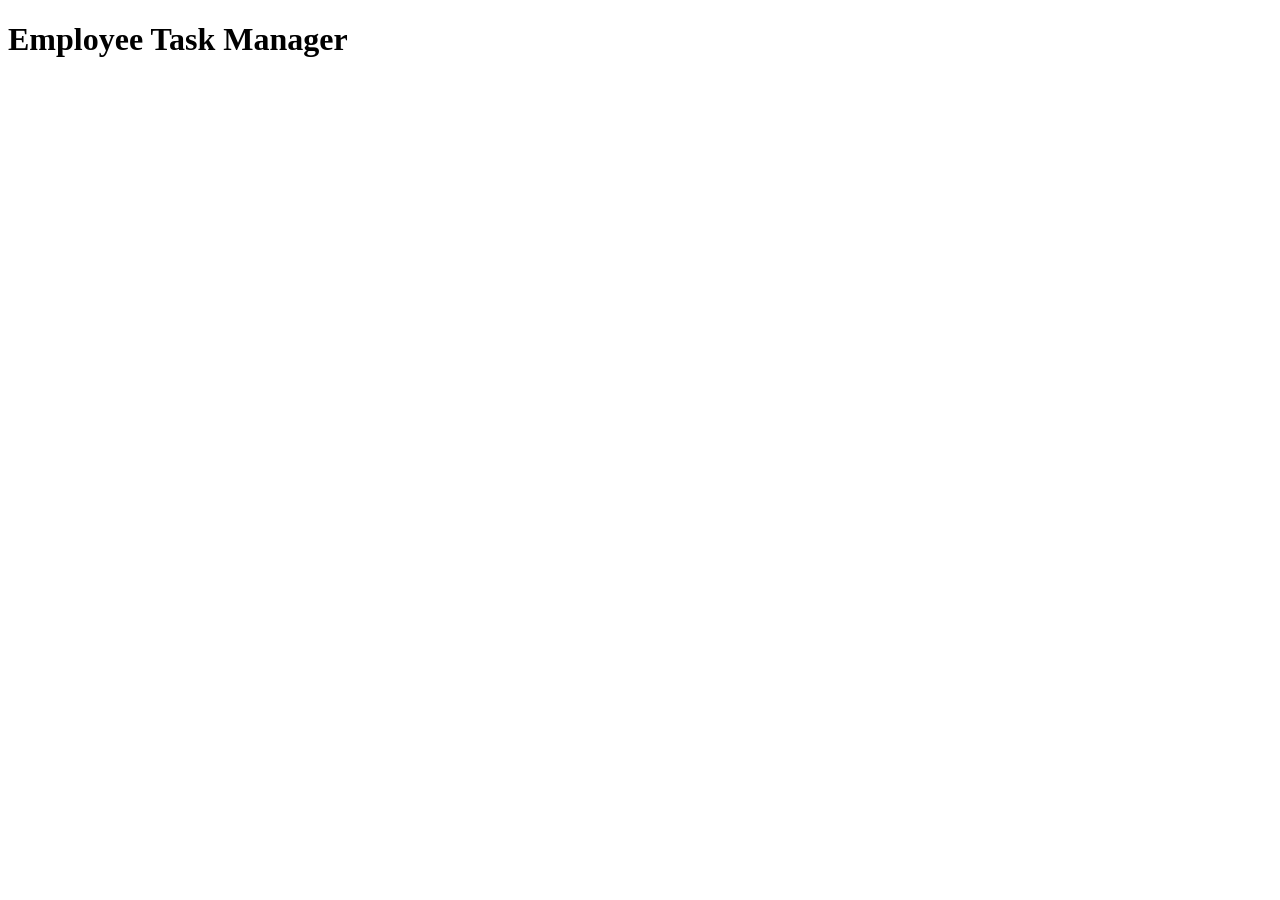
==== index.html @ 2cb7c572 "added the code for displaying header" ====
<!DOCTYPE html>
<html lang="en">
<head>
    <meta charset="UTF-8">
    <meta name="viewport" content="width=device-width, initial-scale=1.0">
    <title>Employee Task Manager</title>
    <link rel="stylesheet" href="style.css">
</head>
<body>

<header class="header">
    <h1>Employee Task Manager</h1>
</header>

<script src="script.js"></script>
</body>
</html>
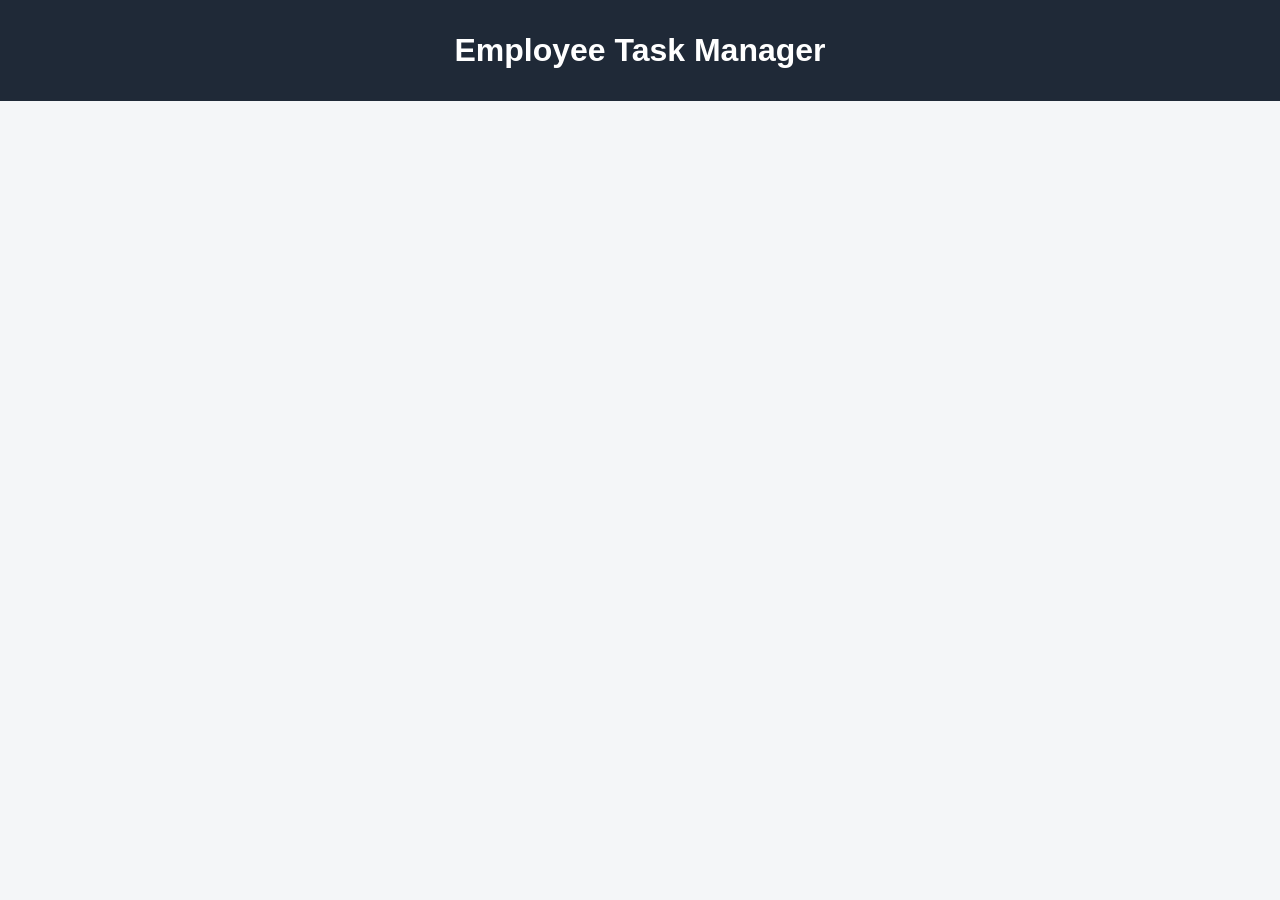
==== commit 46f88de5: "fix header review comments" ====
--- a/index.html
+++ b/index.html
@@ -3,7 +3,6 @@
 <head>
     <meta charset="UTF-8">
     <meta name="viewport" content="width=device-width, initial-scale=1.0">
-    <title>Employee Task Manager</title>
     <link rel="stylesheet" href="style.css">
 </head>
 <body>
--- a/style.css
+++ b/style.css
@@ -0,0 +1,24 @@
+* {
+    box-sizing: border-box;
+}
+body {
+    margin: 0;
+    font-family: Arial, sans-serif;
+    background: #f4f6f8;
+}
+.header {
+    width: 100%;
+    padding: 2rem;
+    background: #1f2937;
+    color: white;
+    text-align: center;
+}
+.header h1 {
+    margin: 0;
+    font-size: 2rem;
+}
+@media (max-width: 40rem) {
+    .header {
+        padding: 1.5rem;
+    }
+}
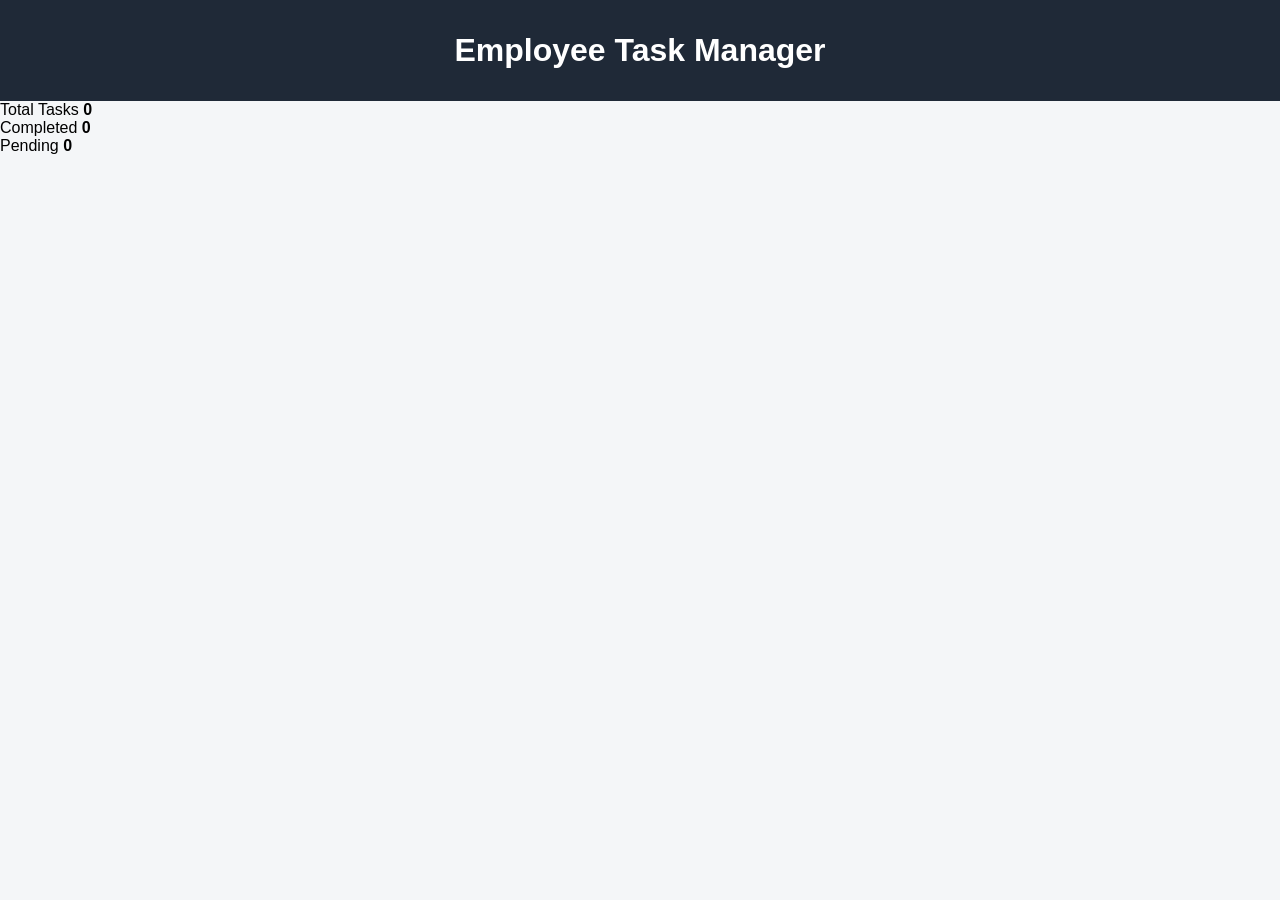
==== commit 6c4bc11e: "added summary cards in html file" ====
--- a/index.html
+++ b/index.html
@@ -10,7 +10,22 @@
 <header class="header">
     <h1>Employee Task Manager</h1>
 </header>
+<section class="summary">
+    <div class="summary-card">
+        <span>Total Tasks</span>
+        <strong id="totalTasks">0</strong>
+    </div>
 
+    <div class="summary-card">
+        <span>Completed</span>
+        <strong id="completedTasks">0</strong>
+    </div>
+
+    <div class="summary-card">
+        <span>Pending</span>
+        <strong id="pendingTasks">0</strong>
+    </div>
+</section>
 <script src="script.js"></script>
 </body>
 </html>
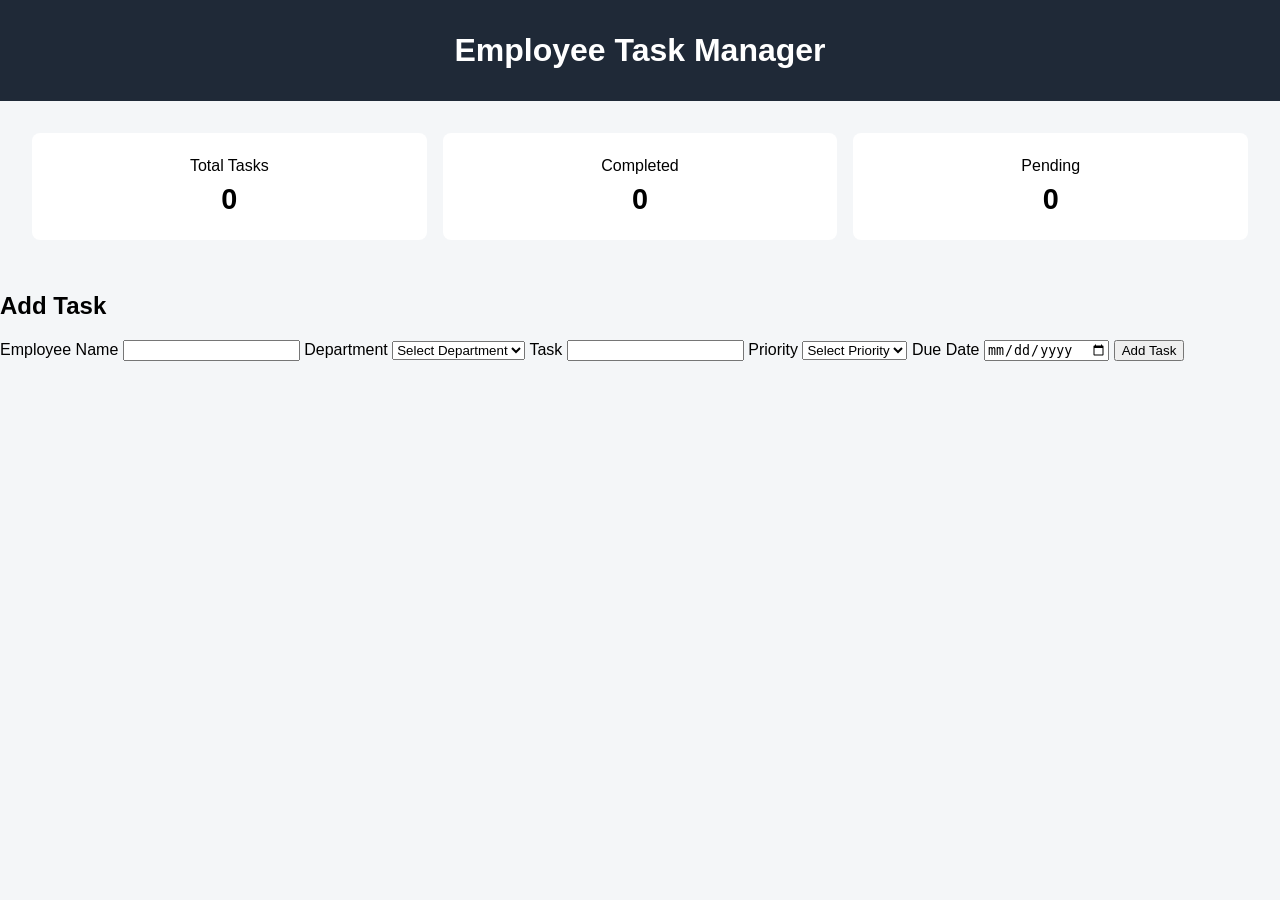
==== commit 6f88b9ae: "added form for collecting task details" ====
--- a/index.html
+++ b/index.html
@@ -26,6 +26,36 @@
         <strong id="pendingTasks">0</strong>
     </div>
 </section>
+<section class="task-form">
+    <h2>Add Task</h2>
+
+    <form id="taskForm">
+        <label for="employeeName">Employee Name</label>
+        <input type="text" id="employeeName" required>
+
+        <label for="department">Department</label>
+        <select id="department" required>
+            <option value="">Select Department</option>
+            <option value="HR">HR</option>
+            <option value="IT">IT</option>
+            <option value="Finance">Finance</option>
+            <option value="Marketing">Marketing</option>
+        </select>
+        <label for="task">Task</label>
+        <input type="text" id="task" required>
+        <label for="priority">Priority</label>
+        <select id="priority" required>
+            <option value="">Select Priority</option>
+            <option value="High">High</option>
+            <option value="Medium">Medium</option>
+            <option value="Low">Low</option>
+        </select>
+
+        <label for="dueDate">Due Date</label>
+        <input type="date" id="dueDate" required>
+        <button type="submit">Add Task</button>
+    </form>
+</section>
 <script src="script.js"></script>
 </body>
 </html>
--- a/style.css
+++ b/style.css
@@ -21,4 +21,28 @@
     .header {
         padding: 1.5rem;
     }
+}
+.summary {
+    display: flex;
+    gap: 1rem;
+    padding: 2rem;
+}
+.summary-card {
+    flex: 1;
+    display: flex;
+    flex-direction: column;
+    gap: 0.5rem;
+    padding: 1.5rem;
+    text-align: center;
+    background: #ffffff;
+    border-radius: 0.5rem;
+}
+.summary-card strong {
+    font-size: 1.8rem;
+}
+@media (max-width: 40rem) {
+    .summary {
+        flex-direction: column;
+        padding: 1rem;
+    }
 }
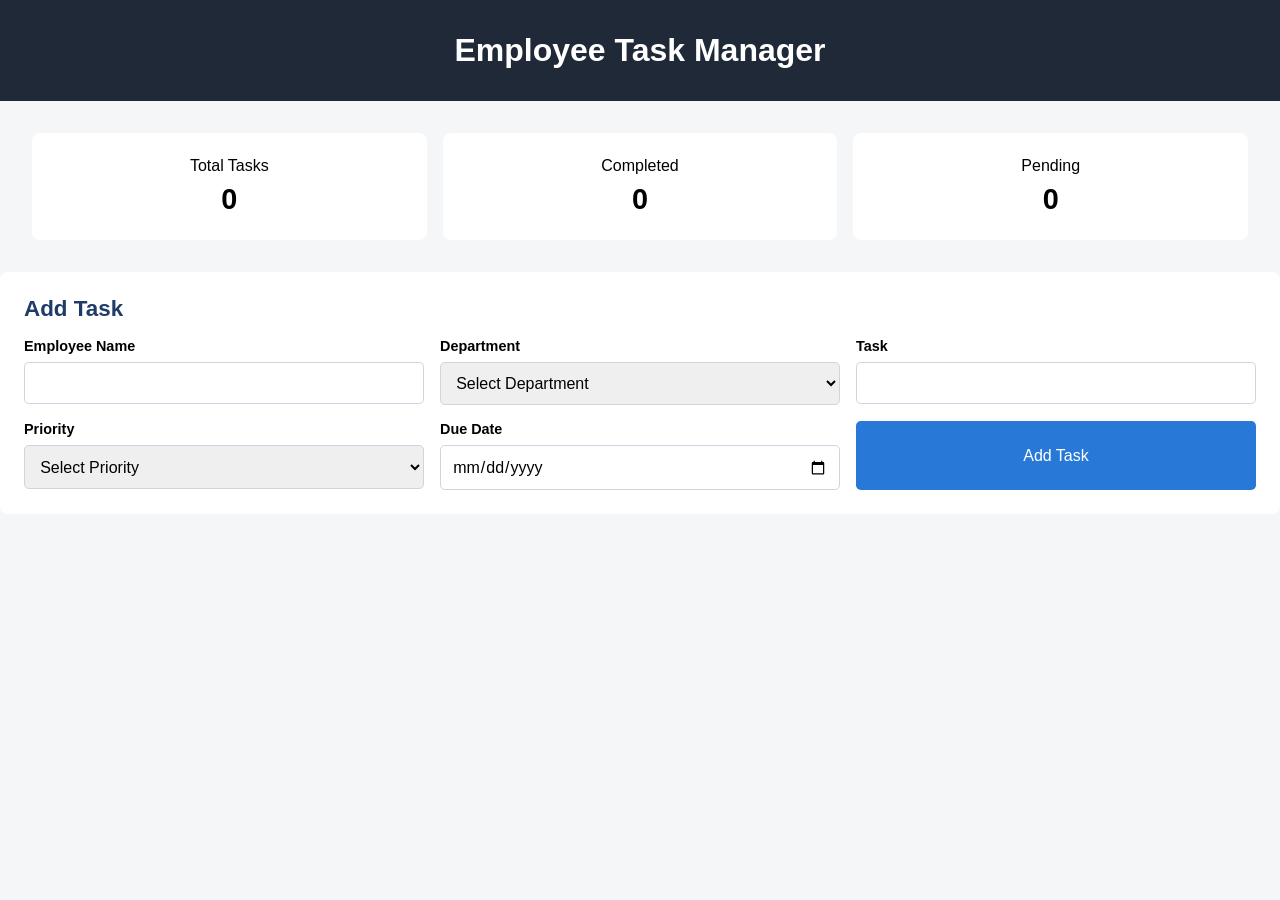
==== commit a23f05cd: "add task form and functionality" ====
--- a/index.html
+++ b/index.html
@@ -28,31 +28,40 @@
 </section>
 <section class="task-form">
     <h2>Add Task</h2>
+    <form id="taskForm">
+        <div class="form-field">
+            <label for="employeeName">Employee Name</label>
+            <input type="text" id="employeeName" required>
+        </div>
+        <div class="form-field">
+            <label for="department">Department</label>
+            <select id="department" required>
+                <option value="">Select Department</option>
+                <option value="HR">HR</option>
+                <option value="IT">IT</option>
+                <option value="Finance">Finance</option>
+                <option value="Marketing">Marketing</option>
+            </select>
+        </div>
 
-    <form id="taskForm">
-        <label for="employeeName">Employee Name</label>
-        <input type="text" id="employeeName" required>
+        <div class="form-field">
+            <label for="task">Task</label>
+            <input type="text" id="task" required>
+        </div>
 
-        <label for="department">Department</label>
-        <select id="department" required>
-            <option value="">Select Department</option>
-            <option value="HR">HR</option>
-            <option value="IT">IT</option>
-            <option value="Finance">Finance</option>
-            <option value="Marketing">Marketing</option>
-        </select>
-        <label for="task">Task</label>
-        <input type="text" id="task" required>
-        <label for="priority">Priority</label>
-        <select id="priority" required>
-            <option value="">Select Priority</option>
-            <option value="High">High</option>
-            <option value="Medium">Medium</option>
-            <option value="Low">Low</option>
-        </select>
-
-        <label for="dueDate">Due Date</label>
-        <input type="date" id="dueDate" required>
+        <div class="form-field">
+            <label for="priority">Priority</label>
+            <select id="priority" required>
+                <option value="">Select Priority</option>
+                <option value="High">High</option>
+                <option value="Medium">Medium</option>
+                <option value="Low">Low</option>
+            </select>
+        </div>
+        <div class="form-field">
+            <label for="dueDate">Due Date</label>
+            <input type="date" id="dueDate" required>
+        </div>
         <button type="submit">Add Task</button>
     </form>
 </section>
--- a/style.css
+++ b/style.css
@@ -45,4 +45,55 @@
         flex-direction: column;
         padding: 1rem;
     }
+}
+.task-form {
+    display: flex;
+    flex-direction: column;
+    gap: 1rem;
+    padding: 1.5rem;
+    background: #ffffff;
+    border-radius: 0.5rem;
+}
+.task-form h2 {
+    margin: 0;
+    font-size: 1.4rem;
+    color: #1f3b68;
+}
+.task-form form {
+    display: grid;
+    grid-template-columns: repeat(3, 1fr);
+    gap: 1rem;
+}
+.form-field {
+    display: flex;
+    flex-direction: column;
+    gap: 0.5rem;
+}
+.form-field label {
+    font-weight: bold;
+    font-size: 0.9rem;
+}
+.form-field input,
+.form-field select {
+    padding: 0.7rem;
+    font: inherit;
+    border: 0.0625rem solid #cbd5e1;
+    border-radius: 0.3rem;
+}
+.task-form button {
+    padding: 0.7rem;
+    background: #2878d8;
+    color: #ffffff;
+    border: none;
+    border-radius: 0.3rem;
+    font: inherit;
+    cursor: pointer;
+}
+@media (max-width: 40rem) {
+    .task-form {
+        padding: 1rem;
+    }
+    .task-form form {
+        grid-template-columns: 1fr;
+    }
 }
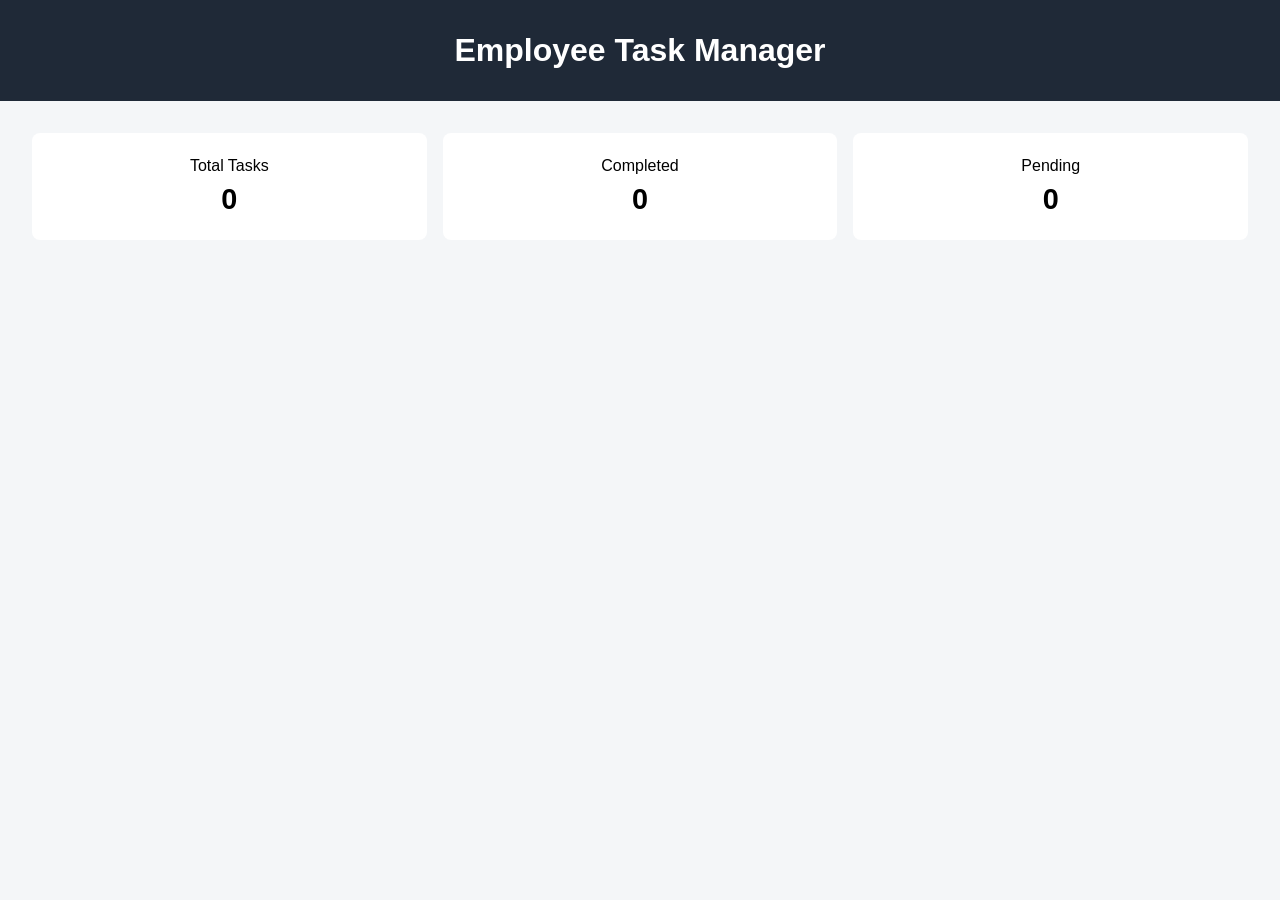
==== commit 4fed1e43: "Merge pull request #17 from mohanpennabadi/task/employee_task_manager_summary implementing the task " ====
--- a/index.html
+++ b/index.html
@@ -26,45 +26,6 @@
         <strong id="pendingTasks">0</strong>
     </div>
 </section>
-<section class="task-form">
-    <h2>Add Task</h2>
-    <form id="taskForm">
-        <div class="form-field">
-            <label for="employeeName">Employee Name</label>
-            <input type="text" id="employeeName" required>
-        </div>
-        <div class="form-field">
-            <label for="department">Department</label>
-            <select id="department" required>
-                <option value="">Select Department</option>
-                <option value="HR">HR</option>
-                <option value="IT">IT</option>
-                <option value="Finance">Finance</option>
-                <option value="Marketing">Marketing</option>
-            </select>
-        </div>
-
-        <div class="form-field">
-            <label for="task">Task</label>
-            <input type="text" id="task" required>
-        </div>
-
-        <div class="form-field">
-            <label for="priority">Priority</label>
-            <select id="priority" required>
-                <option value="">Select Priority</option>
-                <option value="High">High</option>
-                <option value="Medium">Medium</option>
-                <option value="Low">Low</option>
-            </select>
-        </div>
-        <div class="form-field">
-            <label for="dueDate">Due Date</label>
-            <input type="date" id="dueDate" required>
-        </div>
-        <button type="submit">Add Task</button>
-    </form>
-</section>
 <script src="script.js"></script>
 </body>
 </html>
--- a/style.css
+++ b/style.css
@@ -45,55 +45,4 @@
         flex-direction: column;
         padding: 1rem;
     }
-}
-.task-form {
-    display: flex;
-    flex-direction: column;
-    gap: 1rem;
-    padding: 1.5rem;
-    background: #ffffff;
-    border-radius: 0.5rem;
-}
-.task-form h2 {
-    margin: 0;
-    font-size: 1.4rem;
-    color: #1f3b68;
-}
-.task-form form {
-    display: grid;
-    grid-template-columns: repeat(3, 1fr);
-    gap: 1rem;
-}
-.form-field {
-    display: flex;
-    flex-direction: column;
-    gap: 0.5rem;
-}
-.form-field label {
-    font-weight: bold;
-    font-size: 0.9rem;
-}
-.form-field input,
-.form-field select {
-    padding: 0.7rem;
-    font: inherit;
-    border: 0.0625rem solid #cbd5e1;
-    border-radius: 0.3rem;
-}
-.task-form button {
-    padding: 0.7rem;
-    background: #2878d8;
-    color: #ffffff;
-    border: none;
-    border-radius: 0.3rem;
-    font: inherit;
-    cursor: pointer;
-}
-@media (max-width: 40rem) {
-    .task-form {
-        padding: 1rem;
-    }
-    .task-form form {
-        grid-template-columns: 1fr;
-    }
 }
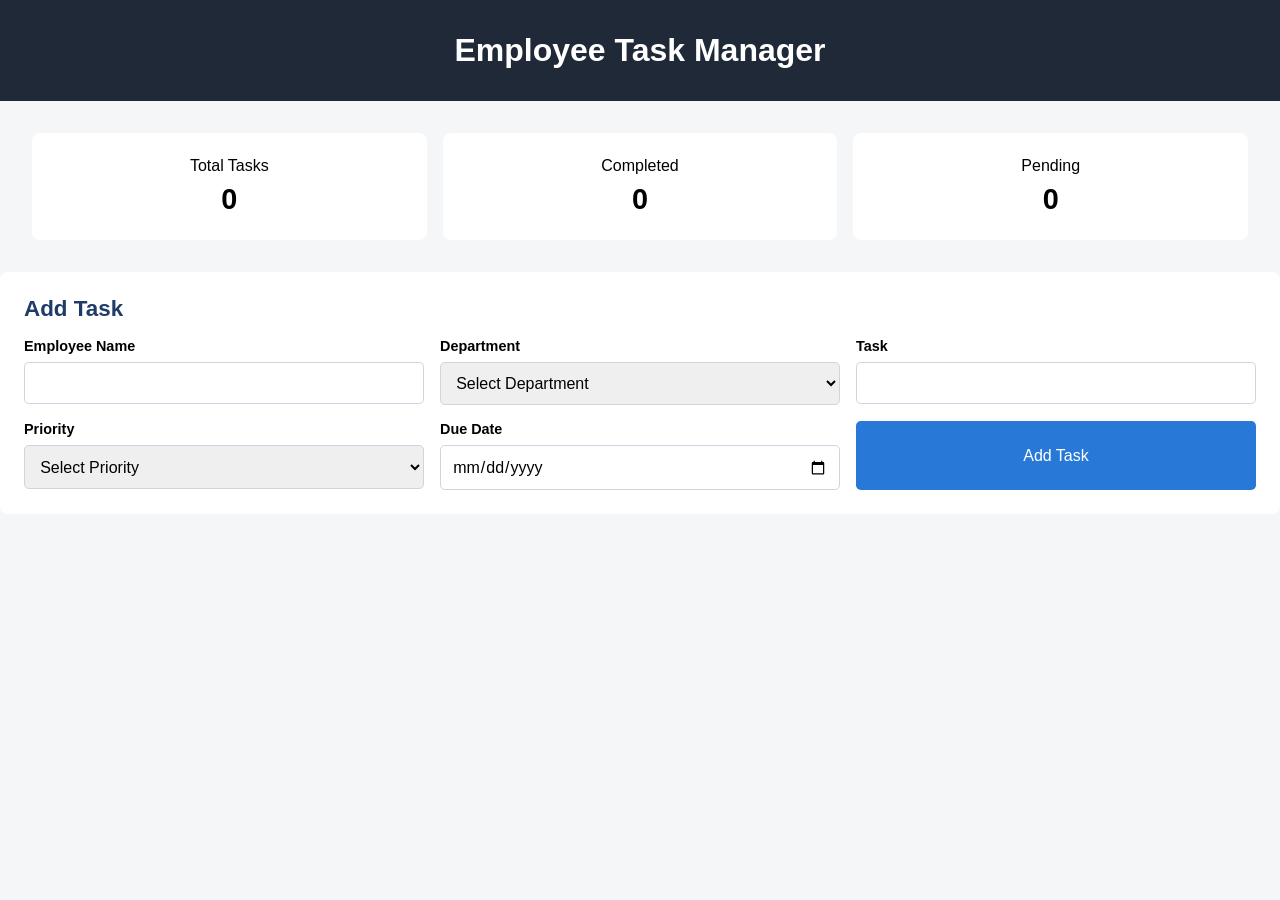
==== commit ae35252a: "Merge 60a2785c12718a169d202a65cf461b44d0b7630d into 4fed1e4345b0ed929d0565e3b7ba7efe6db2dff7" ====
--- a/index.html
+++ b/index.html
@@ -26,6 +26,45 @@
         <strong id="pendingTasks">0</strong>
     </div>
 </section>
+<section class="task-form">
+    <h2>Add Task</h2>
+    <form id="taskForm">
+        <div class="form-field">
+            <label for="employeeName">Employee Name</label>
+            <input type="text" id="employeeName" required>
+        </div>
+        <div class="form-field">
+            <label for="department">Department</label>
+            <select id="department" required>
+                <option value="">Select Department</option>
+                <option value="HR">HR</option>
+                <option value="IT">IT</option>
+                <option value="Finance">Finance</option>
+                <option value="Marketing">Marketing</option>
+            </select>
+        </div>
+
+        <div class="form-field">
+            <label for="task">Task</label>
+            <input type="text" id="task" required>
+        </div>
+
+        <div class="form-field">
+            <label for="priority">Priority</label>
+            <select id="priority" required>
+                <option value="">Select Priority</option>
+                <option value="High">High</option>
+                <option value="Medium">Medium</option>
+                <option value="Low">Low</option>
+            </select>
+        </div>
+        <div class="form-field">
+            <label for="dueDate">Due Date</label>
+            <input type="date" id="dueDate" required>
+        </div>
+        <button type="submit">Add Task</button>
+    </form>
+</section>
 <script src="script.js"></script>
 </body>
 </html>
--- a/style.css
+++ b/style.css
@@ -45,4 +45,55 @@
         flex-direction: column;
         padding: 1rem;
     }
+}
+.task-form {
+    display: flex;
+    flex-direction: column;
+    gap: 1rem;
+    padding: 1.5rem;
+    background: #ffffff;
+    border-radius: 0.5rem;
+}
+.task-form h2 {
+    margin: 0;
+    font-size: 1.4rem;
+    color: #1f3b68;
+}
+.task-form form {
+    display: grid;
+    grid-template-columns: repeat(3, 1fr);
+    gap: 1rem;
+}
+.form-field {
+    display: flex;
+    flex-direction: column;
+    gap: 0.5rem;
+}
+.form-field label {
+    font-weight: bold;
+    font-size: 0.9rem;
+}
+.form-field input,
+.form-field select {
+    padding: 0.7rem;
+    font: inherit;
+    border: 0.0625rem solid #cbd5e1;
+    border-radius: 0.3rem;
+}
+.task-form button {
+    padding: 0.7rem;
+    background: #2878d8;
+    color: #ffffff;
+    border: none;
+    border-radius: 0.3rem;
+    font: inherit;
+    cursor: pointer;
+}
+@media (max-width: 40rem) {
+    .task-form {
+        padding: 1rem;
+    }
+    .task-form form {
+        grid-template-columns: 1fr;
+    }
 }
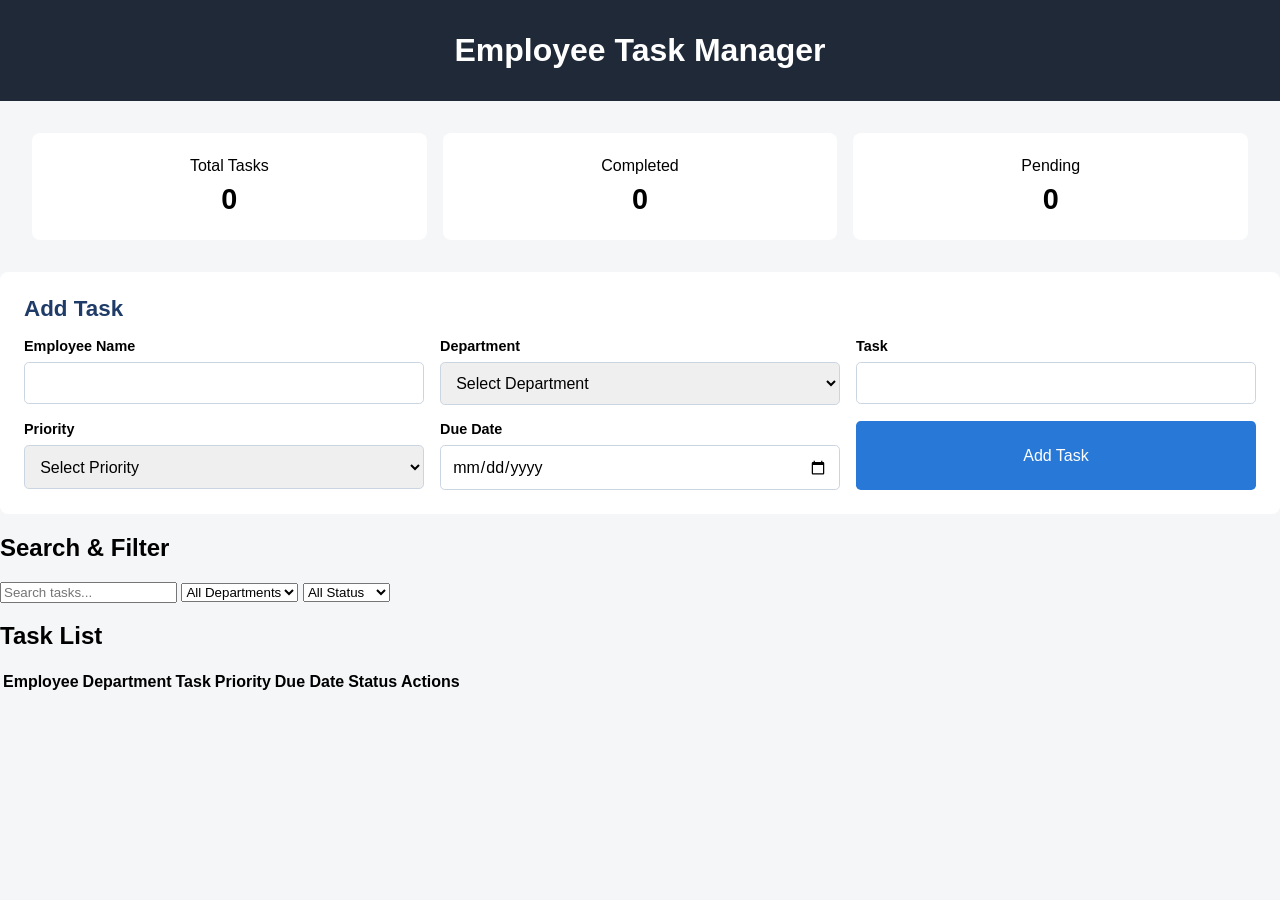
==== commit 0f0f1a3b: "added search and task list display" ====
--- a/index.html
+++ b/index.html
@@ -65,6 +65,24 @@
         <button type="submit">Add Task</button>
     </form>
 </section>
+<section class="search-filter">
+    <h2>Search & Filter</h2>
+    <input id="searchTask" type="text" placeholder="Search tasks...">
+    <select id="filterDepartment">
+        <option value="">All Departments</option><option>HR</option><option>IT</option>
+        <option>Finance</option><option>Marketing</option>
+    </select>
+    <select id="filterStatus">
+        <option value="">All Status</option><option>Pending</option><option>Completed</option>
+    </select>
+</section>
+<section class="task-list">
+    <h2>Task List</h2>
+    <table>
+        <thead><tr><th>Employee</th><th>Department</th><th>Task</th><th>Priority</th><th>Due Date</th><th>Status</th><th>Actions</th></tr></thead>
+        <tbody id="taskList"></tbody>
+    </table>
+</section>
 <script src="script.js"></script>
 </body>
 </html>
